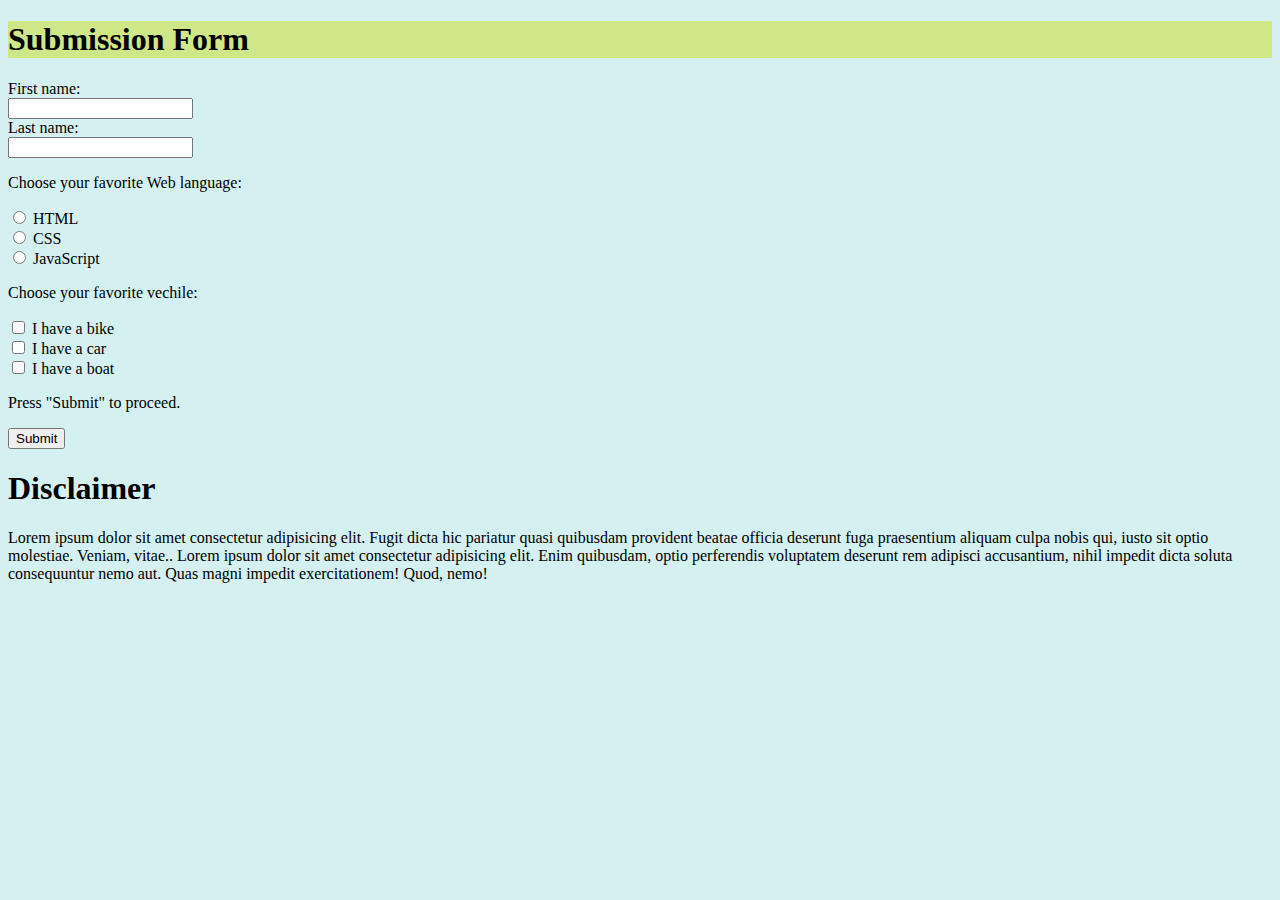
==== index.html @ 3ae1dfc4 "h1 added" ====
<!DOCTYPE html>
<html lang="en">
<head>
    <meta charset="UTF-8">
    <meta http-equiv="X-UA-Compatible" content="IE=edge">
    <meta name="viewport" content="width=device-width, initial-scale=1.0">
    <title>Form</title>
</head>
<body>
    <body style="background-color:rgb(213, 240, 240);">
    <h1 style="background-color:rgb(206, 231, 135);">Submission Form</h1>
    <!-- Form 1 -->
    <form>
        <label for="fname">First name:</label><br>
        <input type="text" id="fname" name="fname"><br>
        <label for="lname">Last name:</label><br>
        <input type="text" id="lname" name="lname">
    </form>

    <p>Choose your favorite Web language:</p>

    <!-- Form 2 -->

    <form>
        <input type="radio" id="html" name="fav_language" value="HTML">
        <label for="html">HTML</label><br>
        <input type="radio" id="css" name="fav_language" value="CSS">
        <label for="css">CSS</label><br>
        <input type="radio" id="javascript" name="fav_language" value="JavaScript">
        <label for="javascript">JavaScript</label>
    </form>

    
    <p>Choose your favorite vechile:</p>

    <!-- Form 1 -->

    <form>
      
        <input type="checkbox" id="vehicle1" name="vehicle1" value="Bike">
        <label for="vehicle1"> I have a bike</label><br>
        <input type="checkbox" id="vehicle2" name="vehicle2" value="Car">
        <label for="vehicle2"> I have a car</label><br>
        <input type="checkbox" id="vehicle3" name="vehicle3" value="Boat">
        <label for="vehicle3"> I have a boat</label>
        </form>


    <p>Press "Submit" to proceed.</p>

    <!-- Submit Button -->
       <input type="submit" value="Submit">
     
    <h1>Disclaimer</h1>   
    <p>Lorem ipsum dolor sit amet consectetur adipisicing elit. Fugit dicta hic pariatur quasi quibusdam provident beatae officia deserunt fuga praesentium aliquam culpa nobis qui, iusto sit optio molestiae. Veniam, vitae.. Lorem ipsum dolor sit amet consectetur adipisicing elit. Enim quibusdam, optio perferendis voluptatem deserunt rem adipisci accusantium, nihil impedit dicta soluta consequuntur nemo aut. Quas magni impedit exercitationem! Quod, nemo!</p>
    
</body>
</html>
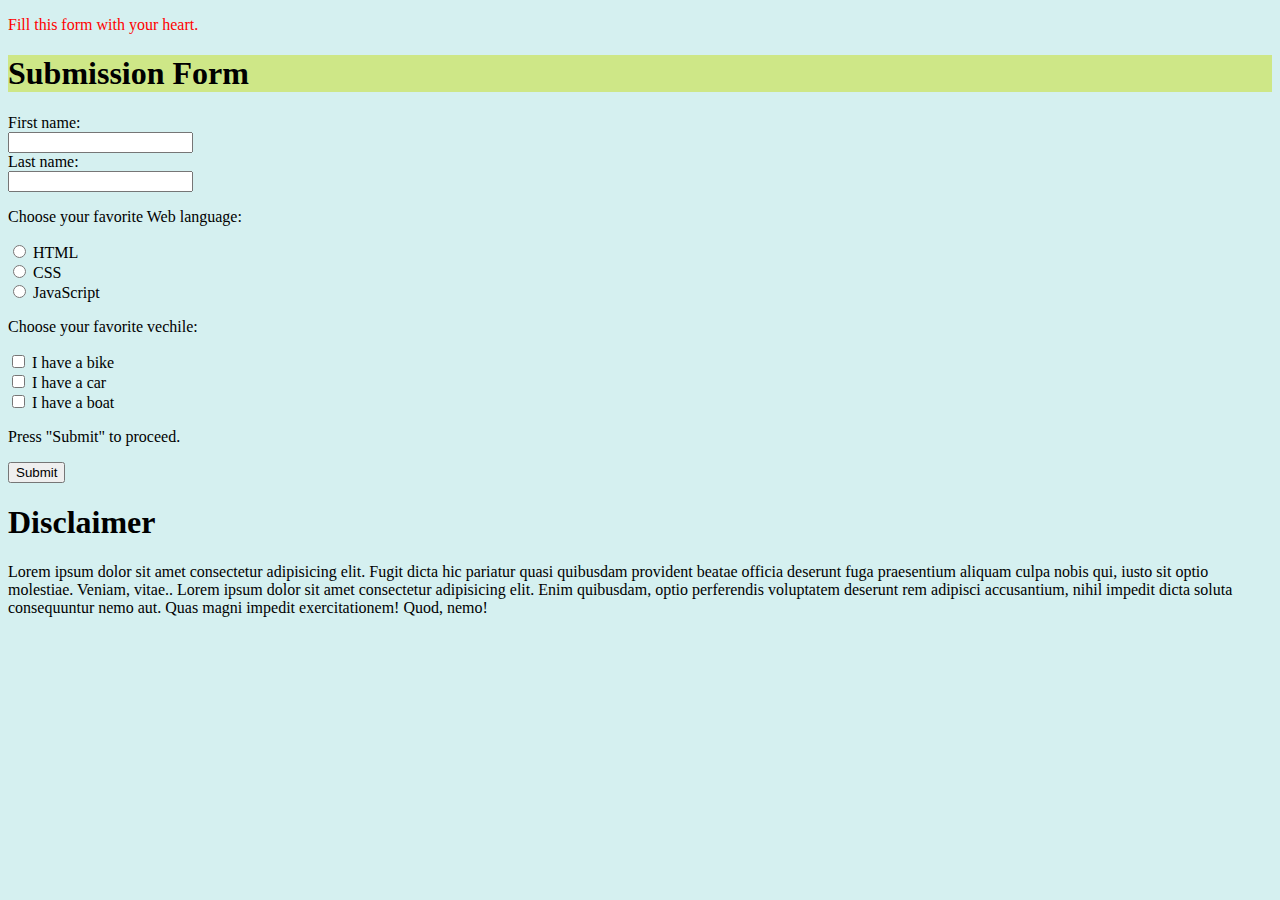
==== commit 9e6acba3: "html css added" ====
--- a/index.html
+++ b/index.html
@@ -7,6 +7,7 @@
     <title>Form</title>
 </head>
 <body>
+    <p style="color:red;">Fill this form with your heart.</p>
     <body style="background-color:rgb(213, 240, 240);">
     <h1 style="background-color:rgb(206, 231, 135);">Submission Form</h1>
     <!-- Form 1 -->
@@ -36,7 +37,8 @@
     <!-- Form 1 -->
 
     <form>
-      
+       
+
         <input type="checkbox" id="vehicle1" name="vehicle1" value="Bike">
         <label for="vehicle1"> I have a bike</label><br>
         <input type="checkbox" id="vehicle2" name="vehicle2" value="Car">
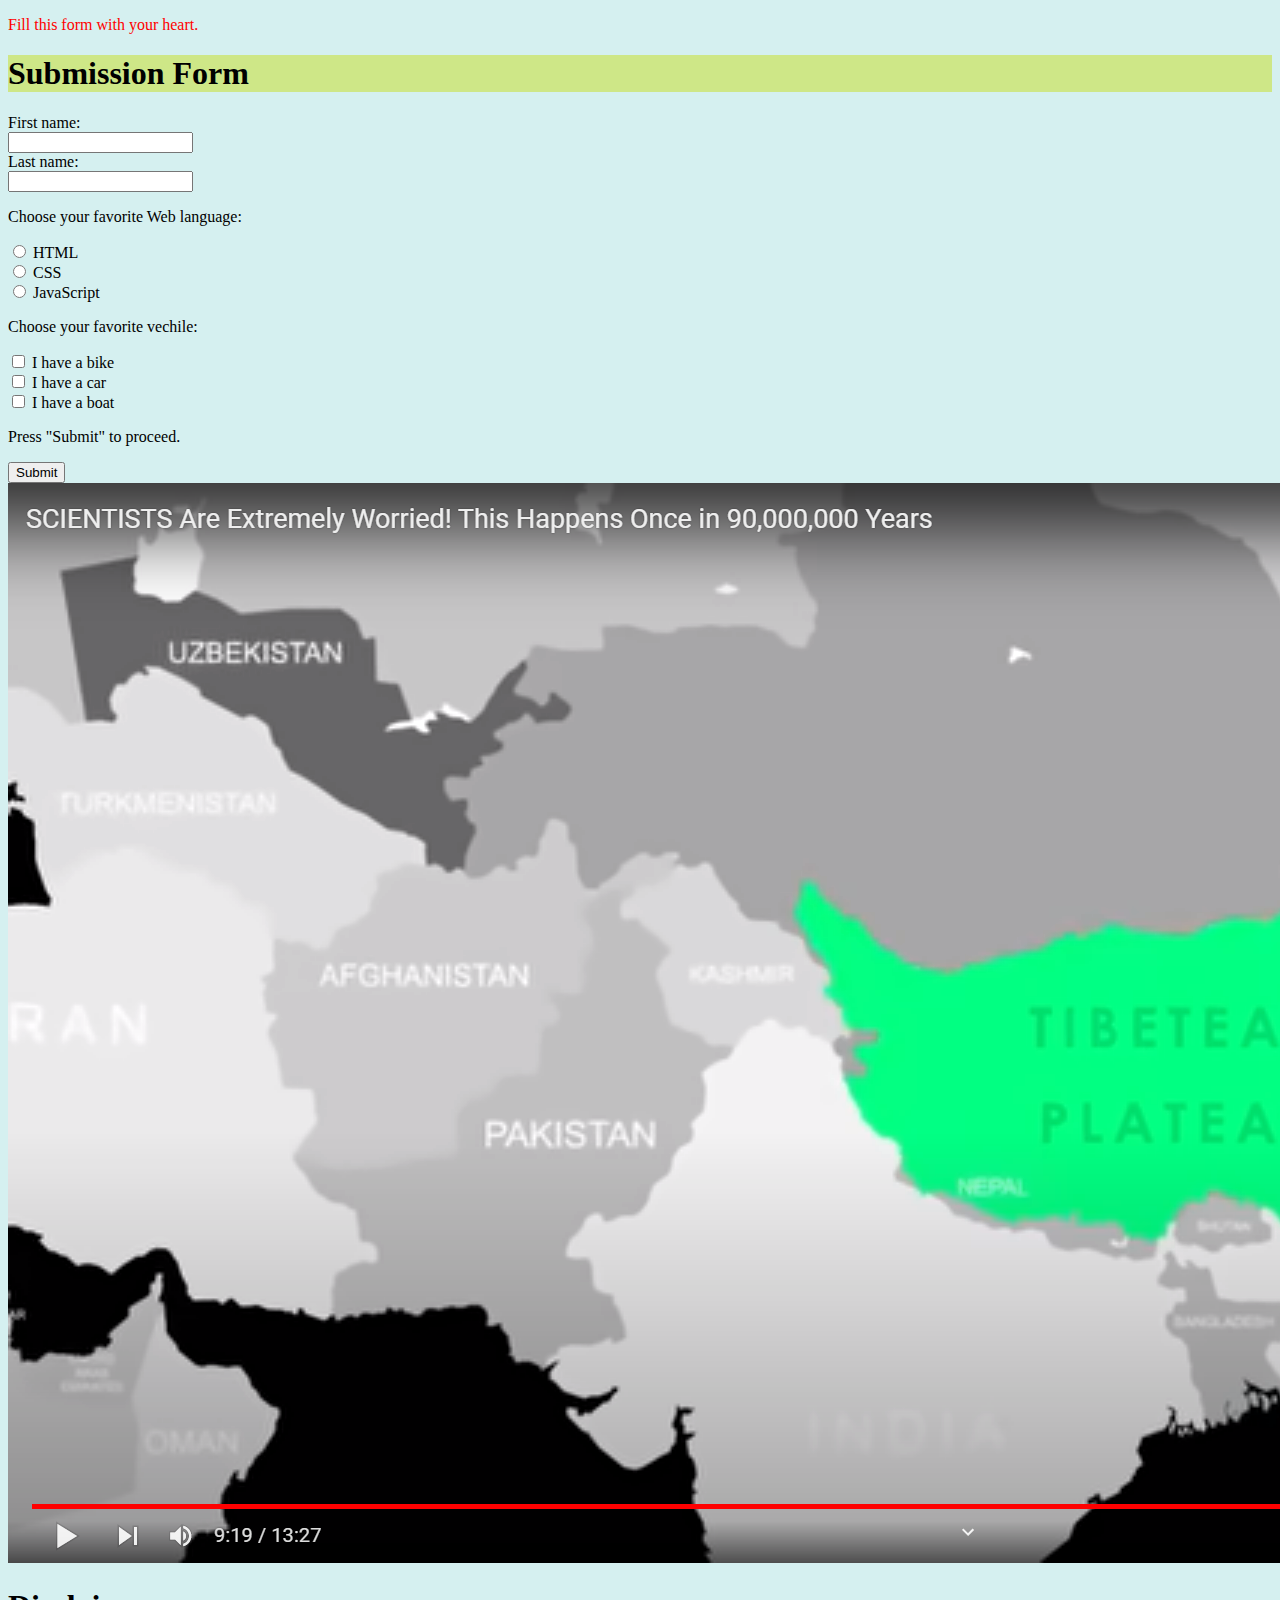
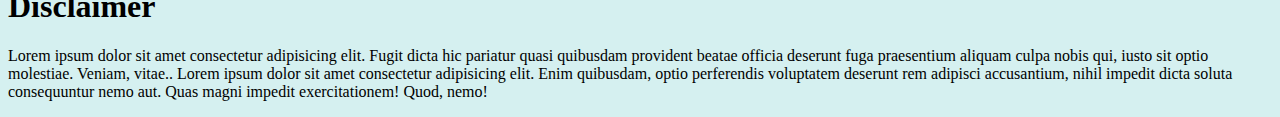
==== commit 2e865d5e: "image folder added." ====
--- a/index.html
+++ b/index.html
@@ -52,6 +52,8 @@
 
     <!-- Submit Button -->
        <input type="submit" value="Submit">
+
+       <img src="/images/Screenshot (228).png"/>
      
     <h1>Disclaimer</h1>   
     <p>Lorem ipsum dolor sit amet consectetur adipisicing elit. Fugit dicta hic pariatur quasi quibusdam provident beatae officia deserunt fuga praesentium aliquam culpa nobis qui, iusto sit optio molestiae. Veniam, vitae.. Lorem ipsum dolor sit amet consectetur adipisicing elit. Enim quibusdam, optio perferendis voluptatem deserunt rem adipisci accusantium, nihil impedit dicta soluta consequuntur nemo aut. Quas magni impedit exercitationem! Quod, nemo!</p>
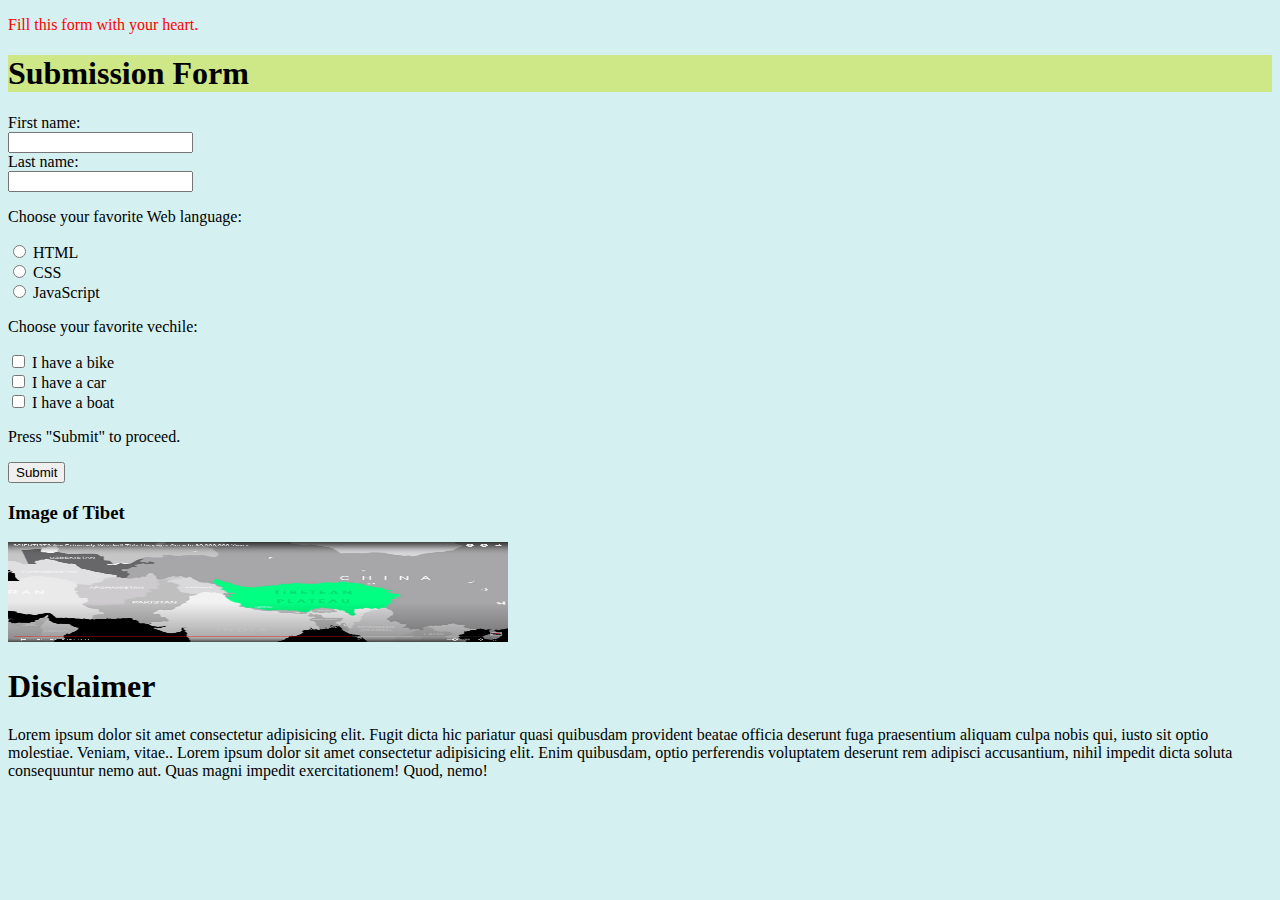
==== commit 6bd92610: "height & width" ====
--- a/index.html
+++ b/index.html
@@ -52,8 +52,10 @@
 
     <!-- Submit Button -->
        <input type="submit" value="Submit">
-
-       <img src="/images/Screenshot (228).png"/>
+    <h3>Image of Tibet</h3>
+       <img src="/images/Screenshot (228).png" width="500" height="100"/>
+       
+       
      
     <h1>Disclaimer</h1>   
     <p>Lorem ipsum dolor sit amet consectetur adipisicing elit. Fugit dicta hic pariatur quasi quibusdam provident beatae officia deserunt fuga praesentium aliquam culpa nobis qui, iusto sit optio molestiae. Veniam, vitae.. Lorem ipsum dolor sit amet consectetur adipisicing elit. Enim quibusdam, optio perferendis voluptatem deserunt rem adipisci accusantium, nihil impedit dicta soluta consequuntur nemo aut. Quas magni impedit exercitationem! Quod, nemo!</p>
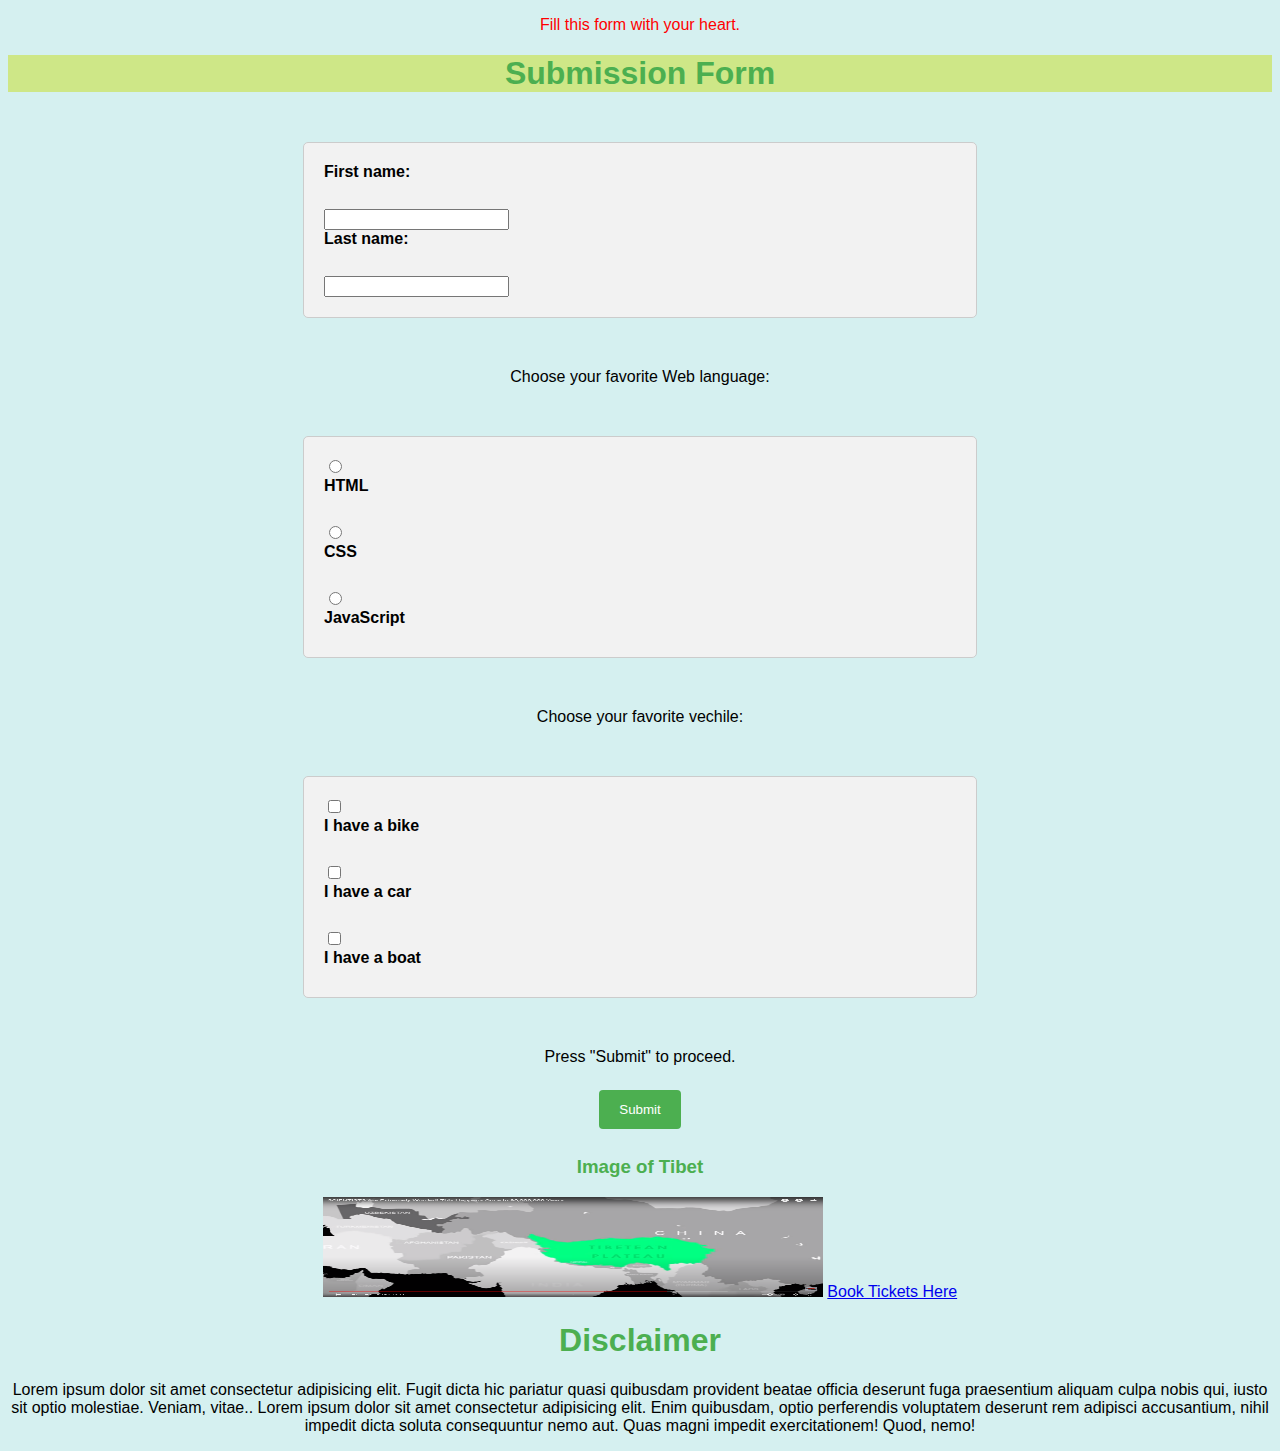
==== commit ef91859c: "integration of pages." ====
--- a/index.html
+++ b/index.html
@@ -5,6 +5,7 @@
     <meta http-equiv="X-UA-Compatible" content="IE=edge">
     <meta name="viewport" content="width=device-width, initial-scale=1.0">
     <title>Form</title>
+    <link rel="stylesheet" type="text/css" href="style.css">
 </head>
 <body>
     <p style="color:red;">Fill this form with your heart.</p>
@@ -54,7 +55,7 @@
        <input type="submit" value="Submit">
     <h3>Image of Tibet</h3>
        <img src="/images/Screenshot (228).png" width="500" height="100"/>
-       
+       <a href="booking.html" target="blank">Book Tickets Here</a>
        
      
     <h1>Disclaimer</h1>   
--- a/style.css
+++ b/style.css
@@ -0,0 +1,62 @@
+body {
+    font-family: Arial, sans-serif;
+    text-align: center;
+}
+
+h1 {
+    color: #4CAF50;
+}
+
+form {
+    margin: 50px auto;
+    width: 50%;
+    text-align: left;
+    padding: 20px;
+    background-color: #f2f2f2;
+    border: 1px solid #ccc;
+    border-radius: 5px;
+}
+
+label {
+    font-weight: bold;
+    display: block;
+    margin-bottom: 10px;
+}
+
+select,
+input[type="date"],
+input[type="number"] {
+    width: 100%;
+    padding: 12px 20px;
+    margin: 8px 0;
+    box-sizing: border-box;
+    border: 1px solid #ccc;
+    border-radius: 4px;
+}
+
+input[type="submit"] {
+    background-color: #4CAF50;
+    color: white;
+    padding: 12px 20px;
+    margin: 8px 0;
+    border: none;
+    border-radius: 4px;
+    cursor: pointer;
+}
+
+input[type="submit"]:hover {
+    background-color: #45a049;
+}
+
+#result {
+    margin: 50px auto;
+    width: 50%;
+    padding: 20px;
+    background-color: #f2f2f2;
+    border: 1px solid #ccc;
+    border-radius: 5px;
+}
+
+h3{
+    color: #4CAF50;
+}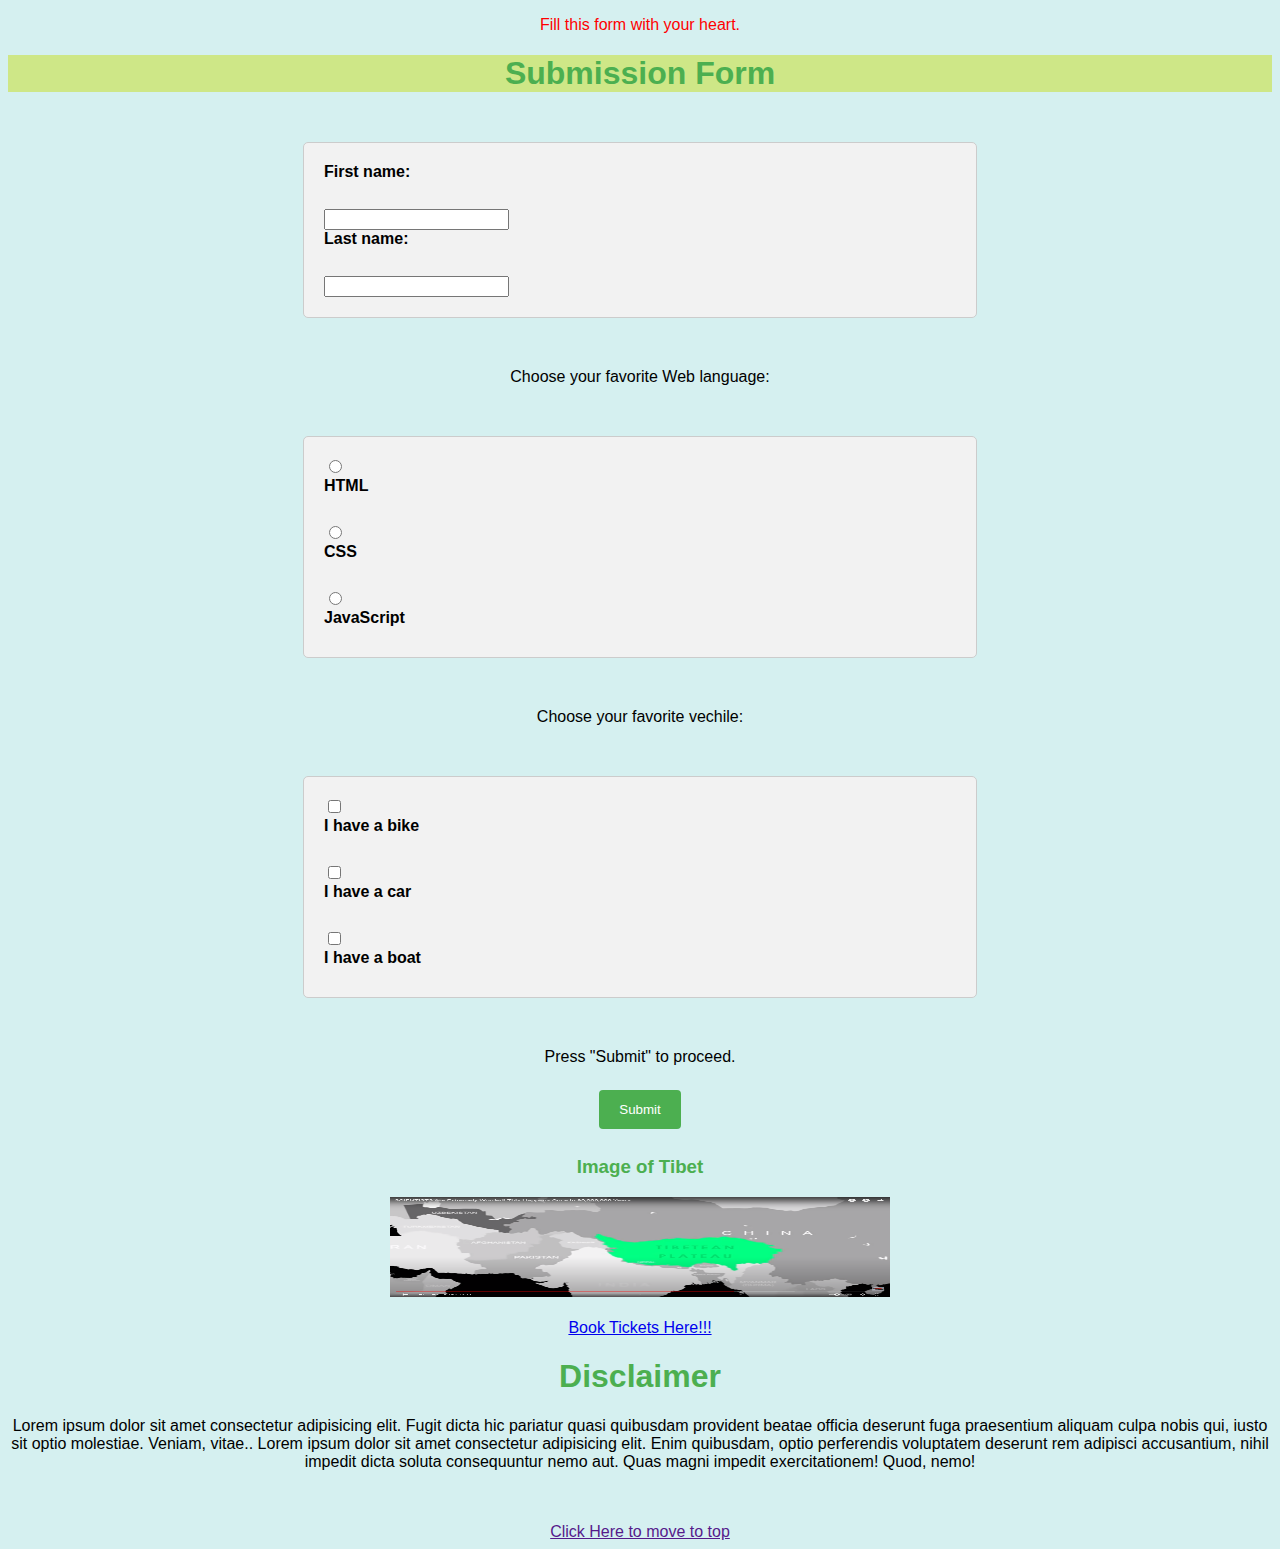
==== commit 7842e70e: "move to top button added." ====
--- a/index.html
+++ b/index.html
@@ -55,11 +55,16 @@
        <input type="submit" value="Submit">
     <h3>Image of Tibet</h3>
        <img src="/images/Screenshot (228).png" width="500" height="100"/>
-       <a href="booking.html" target="blank">Book Tickets Here</a>
+       <br>
+       <br>
+       <a href="booking.html" target="blank">Book Tickets Here!!! </a>
        
      
     <h1>Disclaimer</h1>   
     <p>Lorem ipsum dolor sit amet consectetur adipisicing elit. Fugit dicta hic pariatur quasi quibusdam provident beatae officia deserunt fuga praesentium aliquam culpa nobis qui, iusto sit optio molestiae. Veniam, vitae.. Lorem ipsum dolor sit amet consectetur adipisicing elit. Enim quibusdam, optio perferendis voluptatem deserunt rem adipisci accusantium, nihil impedit dicta soluta consequuntur nemo aut. Quas magni impedit exercitationem! Quod, nemo!</p>
+    <br>
+    <br>
+    <a href="">Click Here to move to top</a>
     
 </body>
 </html>
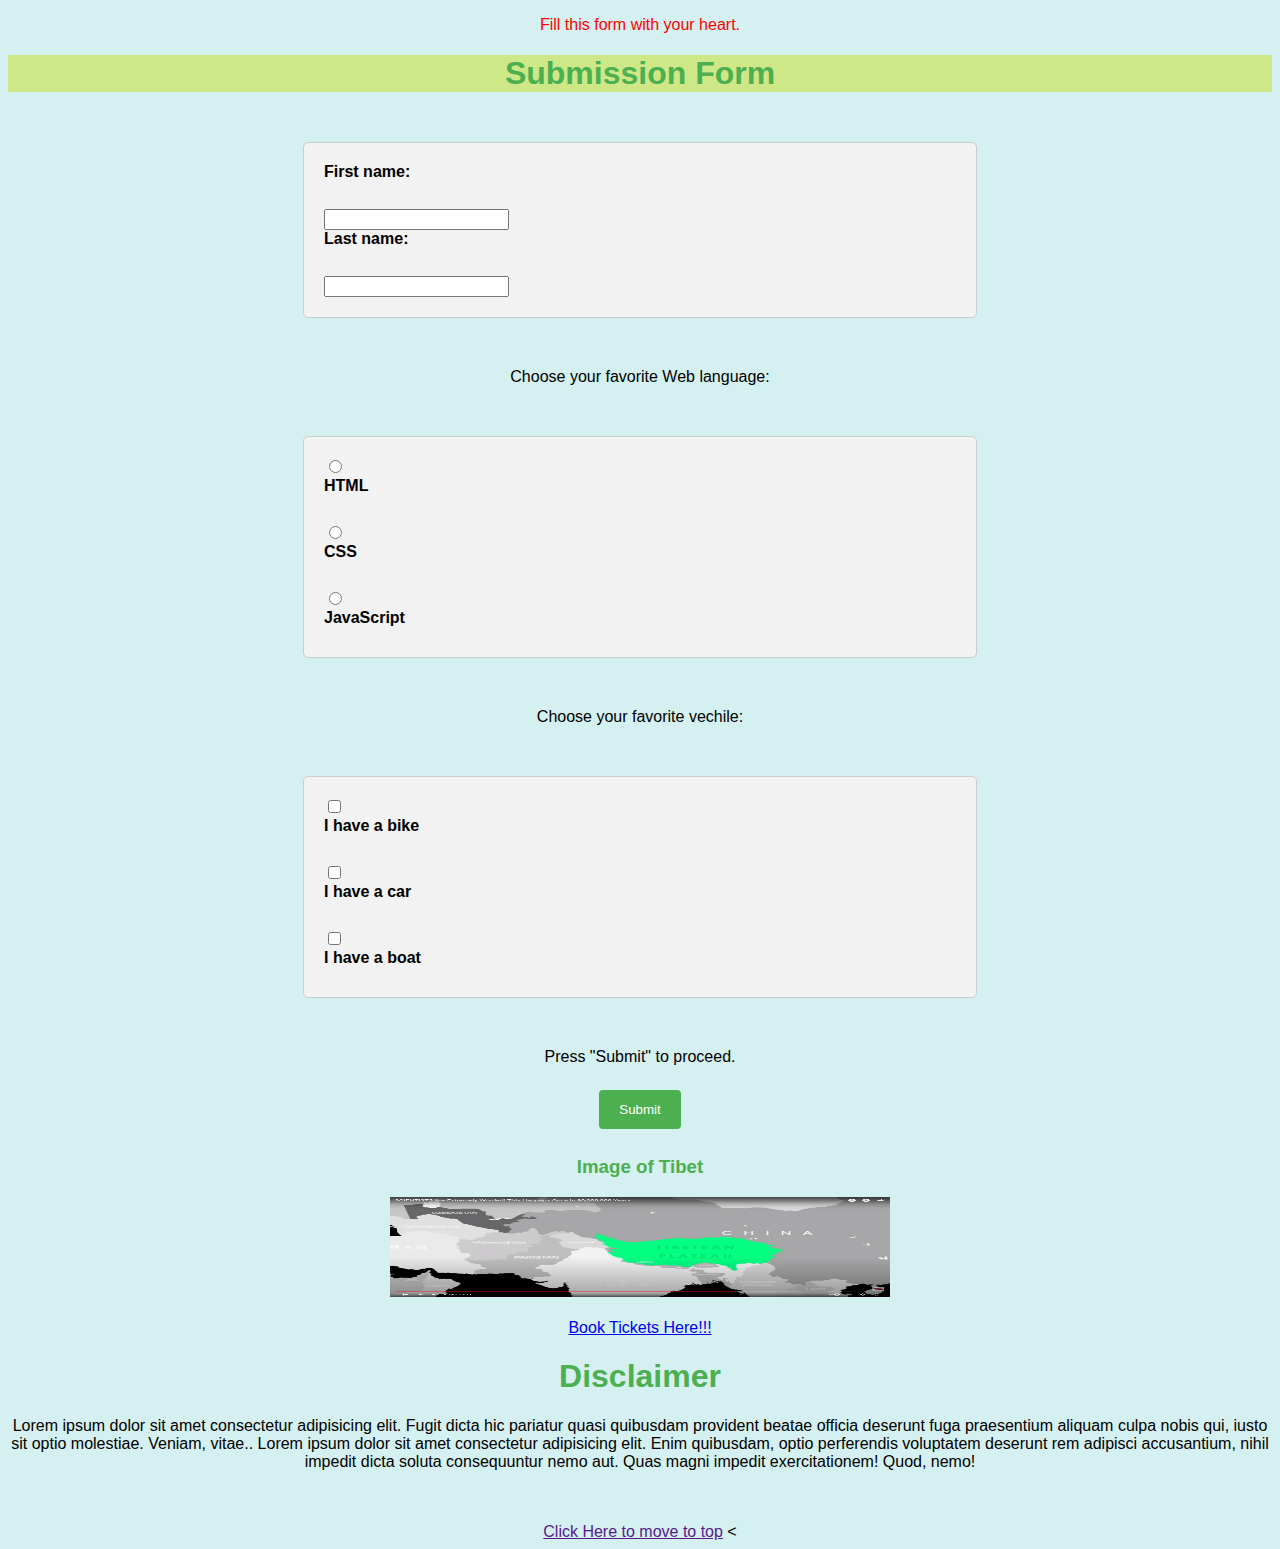
==== commit 570eb75b: "ol,ul" ====
--- a/index.html
+++ b/index.html
@@ -69,3 +69,14 @@
 </body>
 </html>
 
+<!-- comment = ctrl+/ -->
+
+<
+
+
+
+
+
+
+
+
